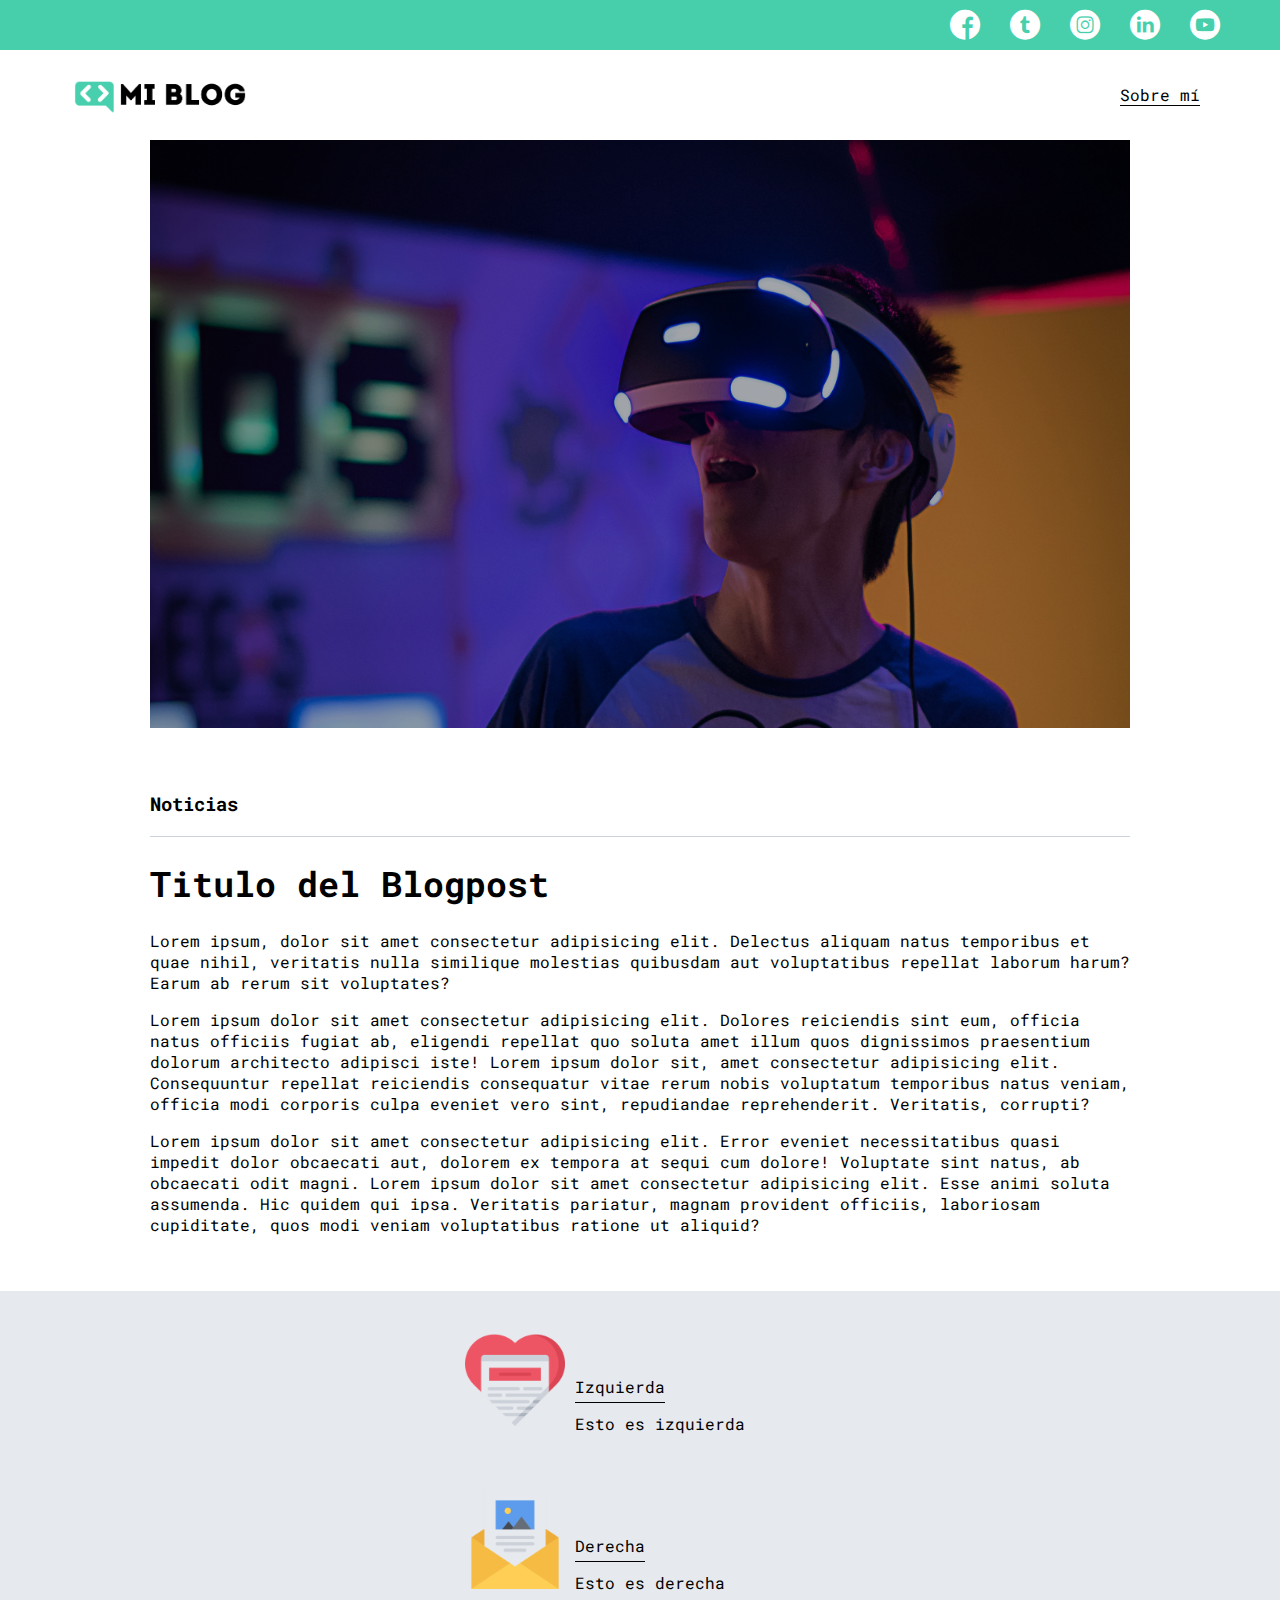
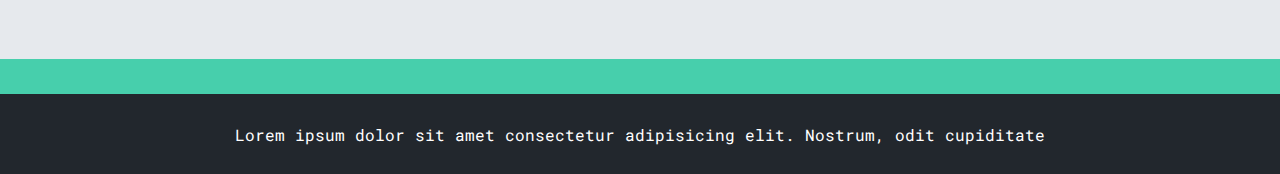
==== blog.html @ 24d79db7 "[ADD] 'About me' site and contact section" ====
<!DOCTYPE html>
<html lang="en">

<head>
    <meta charset="UTF-8">
    <meta name="viewport" content="width=device-width, initial-scale=1.0">
    <link rel="stylesheet" href="css/main.css">
    <link rel="stylesheet" href="css/font/flaticon.css">
    <title>Mi Blog</title>
</head>

<body>
    <header>
        <section class="header-icons-container">
            <div class="icons">
                <a href="/"><span class="flaticon-001-facebook"></span></a>
                <a href="/"><span class="flaticon-002-twitter"></span></a>
                <a href="/"><span class="flaticon-011-instagram"></span></a>
                <a href="/"><span class="flaticon-010-linkedin"></span></a>
                <a href="/"><span class="flaticon-008-youtube"></span></a>
            </div>
        </section>
        <nav>
            <section class="nav-logo-container">
                <a href="/"><img src="assets/img/Logo-negro.png" alt="Logo de mi blog"></a>
            </section>
            <section class="profile-link">
                <a href="perfil.html">Sobre mí</a>
            </section>
        </nav>
    </header>

    <main>
        <section class="grid-container blogpost-img-container">
            <img src="assets/img/post-1.png" alt="">
        </section>
        <section class="blogpost-main-container">
            <div class="grid-container">
                <h3>Noticias</h3>
                <article>
                    <h1>Titulo del Blogpost</h1>
                    <p>Lorem ipsum, dolor sit amet consectetur adipisicing elit. Delectus aliquam natus temporibus et
                        quae nihil, veritatis nulla similique molestias quibusdam aut voluptatibus repellat laborum
                        harum? Earum ab rerum sit voluptates?</p>
                    <p>Lorem ipsum dolor sit amet consectetur adipisicing elit. Dolores reiciendis sint eum, officia
                        natus officiis fugiat ab, eligendi repellat quo soluta amet illum quos dignissimos praesentium
                        dolorum architecto adipisci iste! Lorem ipsum dolor sit, amet consectetur adipisicing elit.
                        Consequuntur repellat reiciendis consequatur vitae rerum nobis voluptatum temporibus natus
                        veniam, officia modi corporis culpa eveniet vero sint, repudiandae reprehenderit. Veritatis,
                        corrupti?</p>
                    <p>Lorem ipsum dolor sit amet consectetur adipisicing elit. Error eveniet necessitatibus quasi
                        impedit dolor obcaecati aut, dolorem ex tempora at sequi cum dolore! Voluptate sint natus, ab
                        obcaecati odit magni. Lorem ipsum dolor sit amet consectetur adipisicing elit. Esse animi soluta
                        assumenda. Hic quidem qui ipsa. Veritatis pariatur, magnam provident officiis, laboriosam
                        cupiditate, quos modi veniam voluptatibus ratione ut aliquid?</p>
                </article>
            </div>
        </section>
        <section class=" contact-main-container">
            <div class="contact-container grid-container ">
                <div>
                    <img src="assets/img/006-like.png" alt="">
                    <div class="contact-left">
                        <a href="">Izquierda</a>
                        <p>Esto es izquierda</p>
                    </div>
                </div>
                <div>
                    <img src="assets/img/013-newsletter.png" alt="">
                    <div class="contact-right">
                        <a href="">Derecha</a>
                        <p>Esto es derecha</p>
                    </div>
                </div>
            </div>
        </section>
    </main>

    <footer>
        <p>Lorem ipsum dolor sit amet consectetur adipisicing elit. Nostrum, odit cupiditate </p>
    </footer>
</body>

</html>
---- css/main.css ----
@import url("https://fonts.googleapis.com/css?family=Roboto+Mono:400,500,700|Roboto+Slab:400,700|Roboto:400,500,700,900&display=swap");

body {
  font-family: "Roboto Mono", monospace;
  margin: 0;
  padding: 0;
}

.home-body {
  position: fixed;
  top: 0;
  bottom: 0;
  left: 0;
  right: 0;
}

a {
  text-decoration: none;
  display: inline;
  color: black;
}

.grid-container {
  max-width: 980px;
  margin: auto;
}

header {
  width: 100%;
  height: 140px;
  display: grid;
  grid-template-rows: 1fr 1fr;
}

header .header-icons-container {
  width: 100%;
  height: 50px;
  display: grid;
  background-color: #47cfac;
  justify-content: end;
  align-items: center;
}

header .header-icons-container .icons {
  width: 300px;
  height: auto;
  margin-right: 50px;
  /* display: flex;
  justify-items: flex-end;
  align-items: center;
  justify-content: space-between;
  justify-self: end; */
}

header .icons span {
  color: white;
}

nav {
  display: grid;
  grid-template-columns: 1fr 1fr;
  height: 90px;
}

nav .nav-logo-container {
  margin-left: 50px;
}

nav .nav-logo-container img {
  width: 220px;
  margin-top: 10px;
}

nav .profile-link {
  display: flex;
  align-items: center;
  justify-content: flex-end;
  margin-right: 80px;
}

nav .profile-link a {
  color: black;
  border-bottom: 1px solid black;
}

.home-main {
  display: grid;
  grid-template-columns: 1fr 4fr 1fr;
  height: 100%;
  background-image: url("../assets/img/Cover.png");
  background-repeat: no-repeat;
  background-position: center;
  background-size: cover;
}

.home-main section {
  display: grid;
  grid-column: 2;
  justify-items: center;
  height: 350px;
  margin-top: 80px;
}

.home-main-text {
  font-family: "Roboto mono", monospace;
  color: white;
  font-size: 30px;
  font-weight: 700px;
  letter-spacing: 10px;
  text-align: center;
}

.home-main-button {
  width: 110px;
  height: 50px;
  background: #47cfac;
  display: grid;
  align-items: center;
}

.home-main-button a {
  font-weight: 700;
  font-size: 18px;
}

.blogs-main {
  display: grid;
}

.blogs-news-container {
  background-color: #e6e9ed;
  padding: 0 50px 40px;
}

.blogs-main-new {
  display: grid;
  grid-template-columns: 2fr 1fr;
  grid-template-rows: 2fr;
}

.blogs-news-img-container {
  grid-column: 1;
}

.blogs-news-img-container img {
  width: 85%;
}

.blogs-news-info-container {
  grid-column: 2;
}

.blogs-main-info-container p {
  margin-bottom: 35px;
}

.blogs-posts-container {
  padding: 0 50px 40px;
}

.blogs-posts-container h3 {
  padding-bottom: 20px;
  border-bottom: 1px solid #cdd2da;
  text-align: center;
}

.blogs-button {
  border: 1px solid #47cfac;
  padding: 10px 15px;
  font-size: 12px;
}

.blogs-posts-container .post-container {
  display: inline-block;
  padding-left: 10px;
  max-width: 30%;
  margin-bottom: 50px;
}

.blogs-posts-container .post-container {
  margin-bottom: 35px;
}

.blogs-posts-container .post-container img {
  width: 100%;
}

footer {
  width: 100%;
  height: 80px;
  background-color: #22272d;
  border-top: 35px solid #47cfac;
  text-align: center;
}

footer p {
  color: white;
  margin-top: 30px;
}

.blogpost-img-container {
  padding: 0 50px 40px;
}

.blogpost-img-container img {
  width: 100%;
}

.blogpost-main-container {
  padding: 0 50px 40px;
}

.blogpost-main-container h3 {
  border-bottom: 1px solid #cdd2da;
  padding-bottom: 20px;
}

.blogpost-main-container h1 {
  font-size: 35px;
}

.contact-main-container {
  width: 100%;
  min-height: 250px;
  background-color: #e6e9ed;
  text-align: center;
  padding-bottom: 50px;
}

.contact-main-container .contact-container {
  width: 100%;
}

.contact-main-container div {
  display: inline-block;
  width: 49.5%;
  height: 100%;
}
.contact-main-container div a {
  border-bottom: 1px solid black;
  padding-bottom: 5px;
}
.contact-main-container .contact-left,
.contact-right {
  text-align: initial;
  margin-top: 85px;
}
.contact-main-container img {
  width: 100px;
}

.profile-container {
  width: 100%;
  background-color: #e6e9ed;
  padding: 50px 40px;
}

.profile-container .grid-container {
  display: flex;
  justify-content: center;
  align-items: center;
}

.profile-img-container {
  text-align: center;
}

.profile-img-container img {
  width: 90%;
}

.profile-info-container {
  padding-left: 30px;
  margin-bottom: 30px;
}

.profile-info-container h3 {
  font-size: 24px;
}

.project-main-container {
  width: 100%;
}

.project-main-container .grid-container{
  margin-bottom: 35px;
}

.project-main-container h1 {
  text-align: center;
  padding: 20px 0;
  font-size: 24;
  border-bottom: 1px solid #cdd2da;
}

.project-main-container .project-article {
  display: inline-block;
  max-width: 29%;
  padding: 15px;
}
---- css/font/flaticon.css ----
/*
  	Flaticon icon font: Flaticon
  	Creation date: 20/12/2018 09:27
  	*/

@font-face {
  font-family: "Flaticon";
  src: url("./Flaticon.eot");
  src: url("./Flaticon.eot?#iefix") format("embedded-opentype"),
       url("./Flaticon.woff") format("woff"),
       url("./Flaticon.ttf") format("truetype"),
       url("./Flaticon.svg#Flaticon") format("svg");
  font-weight: normal;
  font-style: normal;
}

@media screen and (-webkit-min-device-pixel-ratio:0) {
  @font-face {
    font-family: "Flaticon";
    src: url("./Flaticon.svg#Flaticon") format("svg");
  }
}

[class^="flaticon-"]:before, [class*=" flaticon-"]:before,
[class^="flaticon-"]:after, [class*=" flaticon-"]:after {   
  font-family: Flaticon;
        font-size: 30px;
font-style: normal;
margin-left: 20px;
}

.flaticon-001-facebook:before { content: "\f100"; }
.flaticon-002-twitter:before { content: "\f101"; }
.flaticon-003-whatsapp:before { content: "\f102"; }
.flaticon-004-groupme:before { content: "\f103"; }
.flaticon-005-kik:before { content: "\f104"; }
.flaticon-006-skype:before { content: "\f105"; }
.flaticon-007-periscope:before { content: "\f106"; }
.flaticon-008-youtube:before { content: "\f107"; }
.flaticon-009-itunes:before { content: "\f108"; }
.flaticon-010-linkedin:before { content: "\f109"; }
.flaticon-011-instagram:before { content: "\f10a"; }
.flaticon-012-messenger:before { content: "\f10b"; }
.flaticon-013-twitter-1:before { content: "\f10c"; }
.flaticon-014-snapchat:before { content: "\f10d"; }
.flaticon-015-reddit:before { content: "\f10e"; }
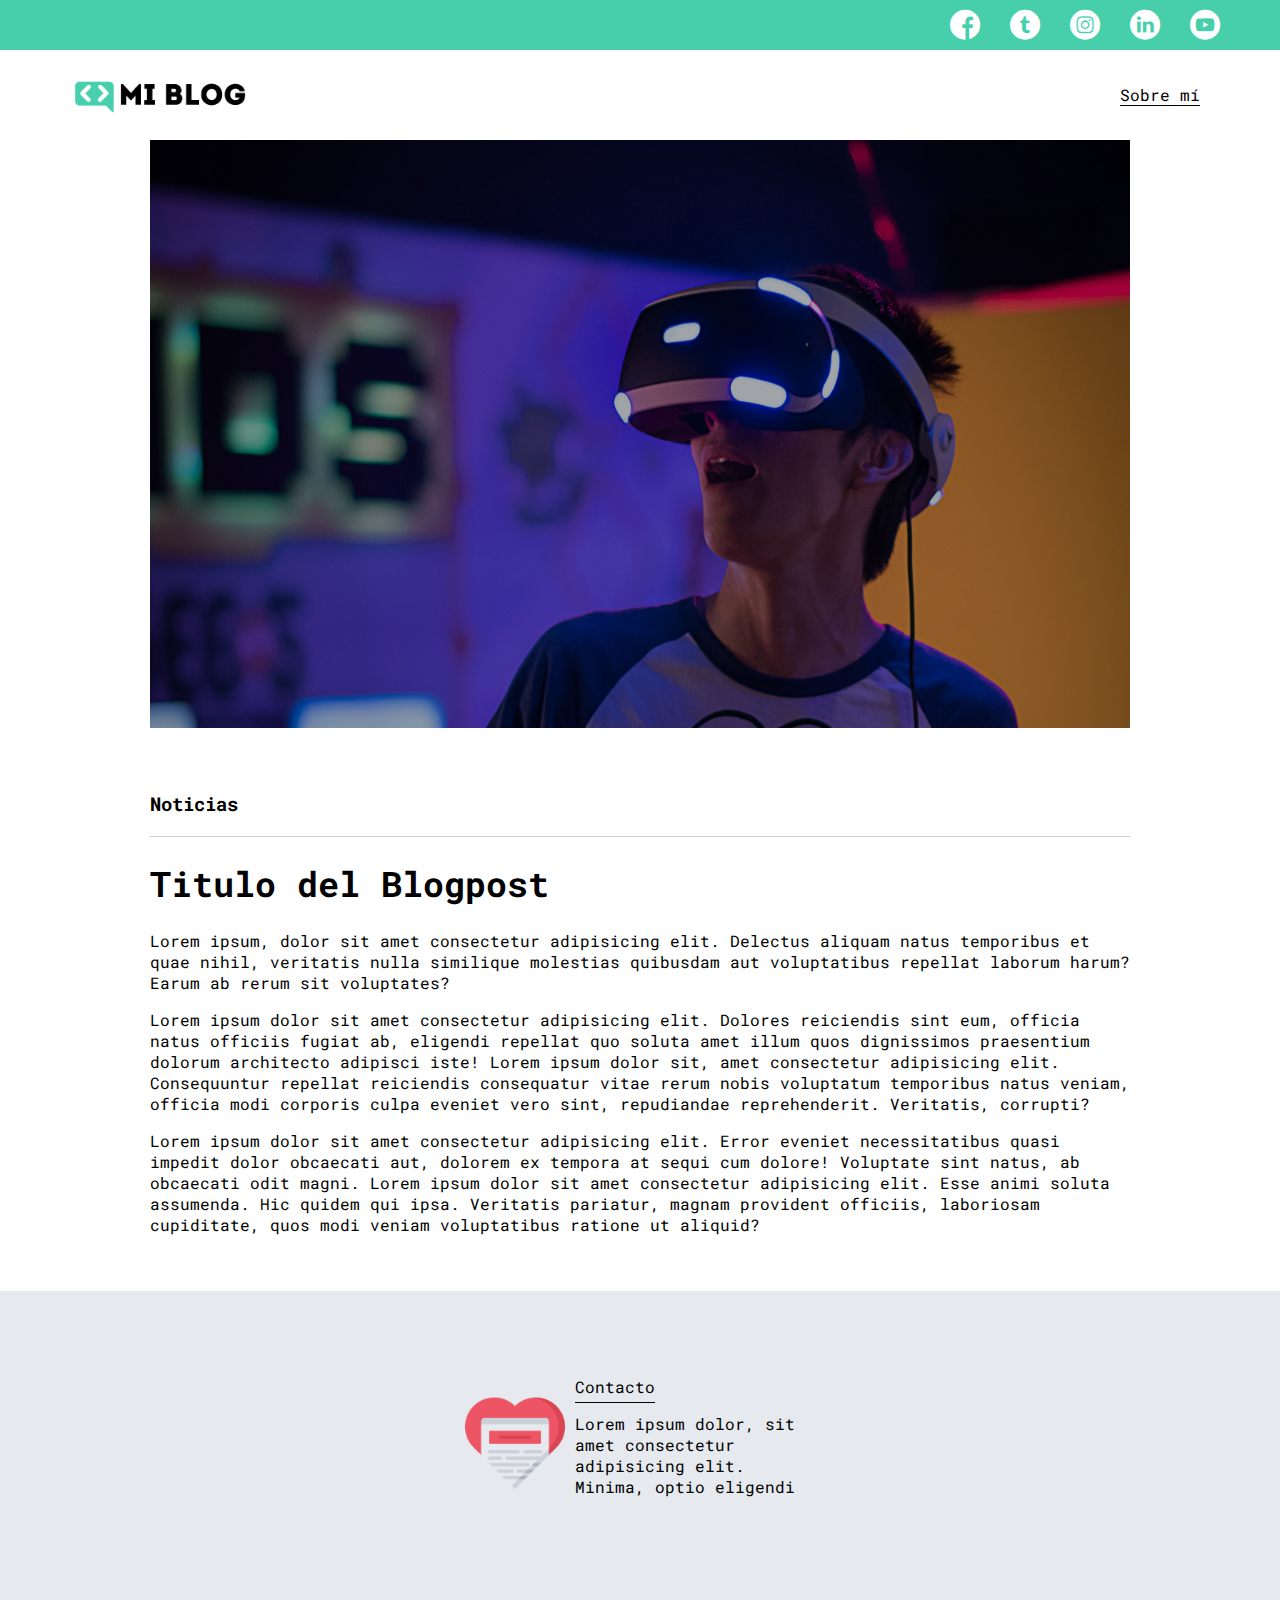
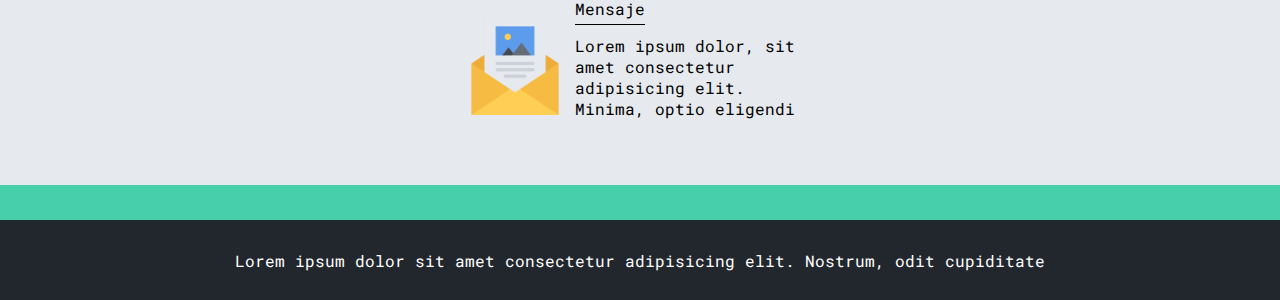
==== commit ba304a22: "Responsiveness implemented" ====
--- a/blog.html
+++ b/blog.html
@@ -6,6 +6,7 @@
     <meta name="viewport" content="width=device-width, initial-scale=1.0">
     <link rel="stylesheet" href="css/main.css">
     <link rel="stylesheet" href="css/font/flaticon.css">
+    <link rel="stylesheet" href="css/media-queries.css">
     <title>Mi Blog</title>
 </head>
 
@@ -61,15 +62,15 @@
                 <div>
                     <img src="assets/img/006-like.png" alt="">
                     <div class="contact-left">
-                        <a href="">Izquierda</a>
-                        <p>Esto es izquierda</p>
+                        <a href="">Contacto</a>
+                        <p>Lorem ipsum dolor, sit amet consectetur adipisicing elit. Minima, optio eligendi </p>
                     </div>
                 </div>
                 <div>
                     <img src="assets/img/013-newsletter.png" alt="">
                     <div class="contact-right">
-                        <a href="">Derecha</a>
-                        <p>Esto es derecha</p>
+                        <a href="">Mensaje</a>
+                        <p>Lorem ipsum dolor, sit amet consectetur adipisicing elit. Minima, optio eligendi</p>
                     </div>
                 </div>
             </div>
--- a/css/main.css
+++ b/css/main.css
@@ -252,13 +252,14 @@
 .profile-container {
   width: 100%;
   background-color: #e6e9ed;
-  padding: 50px 40px;
+  padding: 70px 0px;
 }
 
 .profile-container .grid-container {
-  display: flex;
-  justify-content: center;
-  align-items: center;
+  display: grid;
+  grid-template-columns: 1fr 2fr;
+  /* justify-content: center;
+  align-items: center; */
 }
 
 .profile-img-container {
@@ -266,7 +267,7 @@
 }
 
 .profile-img-container img {
-  width: 90%;
+  width: 320px;
 }
 
 .profile-info-container {
@@ -278,23 +279,23 @@
   font-size: 24px;
 }
 
-.project-main-container {
-  width: 100%;
-}
-
-.project-main-container .grid-container{
-  margin-bottom: 35px;
+.project-main-container{
+  margin: 30px 0;
 }
 
 .project-main-container h1 {
   text-align: center;
   padding: 20px 0;
+  margin-top: 0;
   font-size: 24;
   border-bottom: 1px solid #cdd2da;
 }
 
-.project-main-container .project-article {
-  display: inline-block;
-  max-width: 29%;
-  padding: 15px;
-}
+.projects-list {
+  display: grid;
+  grid-template-columns: 1fr 1fr 1fr;
+}
+
+.project-article {
+  padding: 0 30px;
+}
--- a/css/media-queries.css
+++ b/css/media-queries.css
@@ -0,0 +1,36 @@
+@media (max-width: 900px) {
+  .blogs-main-new {
+    grid-template-columns: 1fr;
+    grid-template-rows: 3fr;
+  }
+
+  .blogs-posts-container .post-container {
+    max-width: 45%;
+  }
+
+  .blogs-main-new .blogs-news-img-container img {
+    width: 100%;
+  }
+
+  .profile-container .grid-container {
+    display: grid;
+    grid-template-columns: 1fr;
+  }
+
+  .projects-list {
+    display: grid;
+    grid-template-columns: 1fr 1fr;
+  }
+}
+
+
+@media (max-width: 600px) {
+  .blogs-posts-container .post-container {
+    max-width: 95%;
+  }
+
+  .projects-list {
+    display: grid;
+    grid-template-columns: 1fr ;
+  }
+}